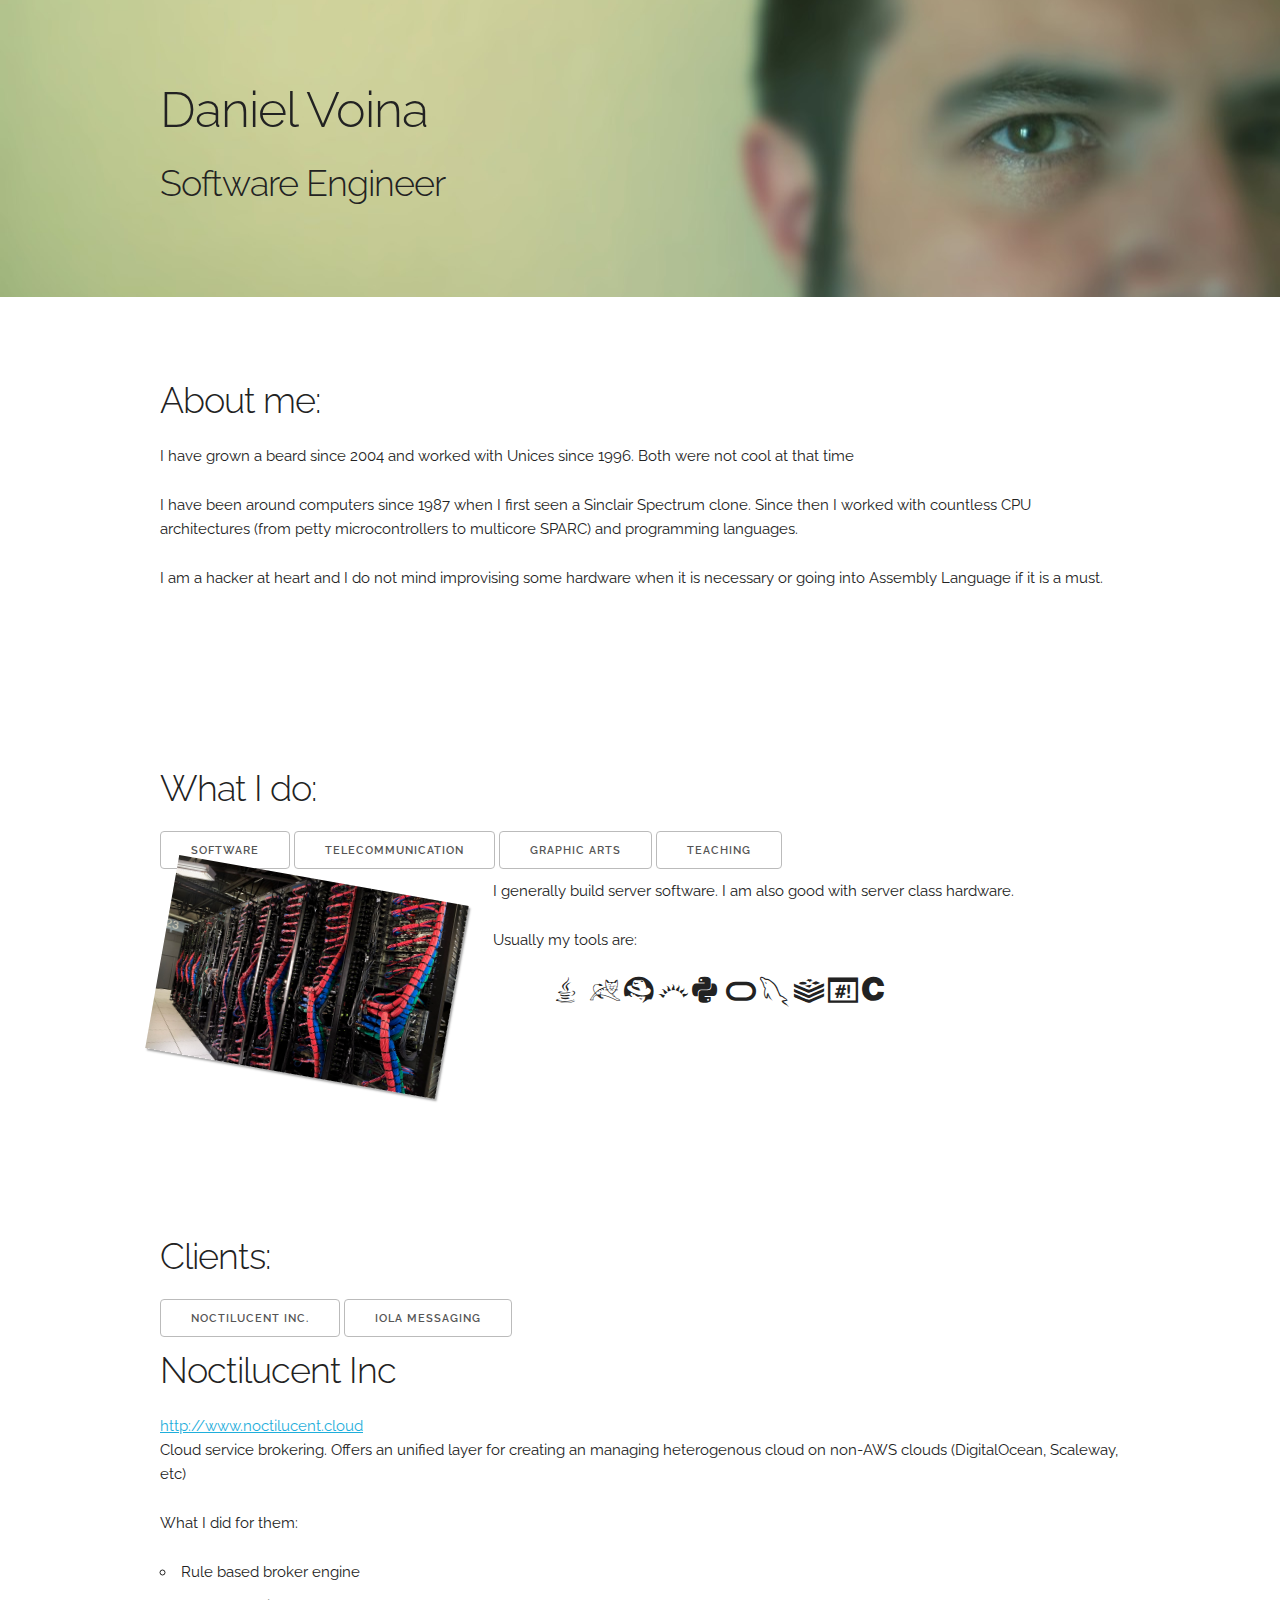
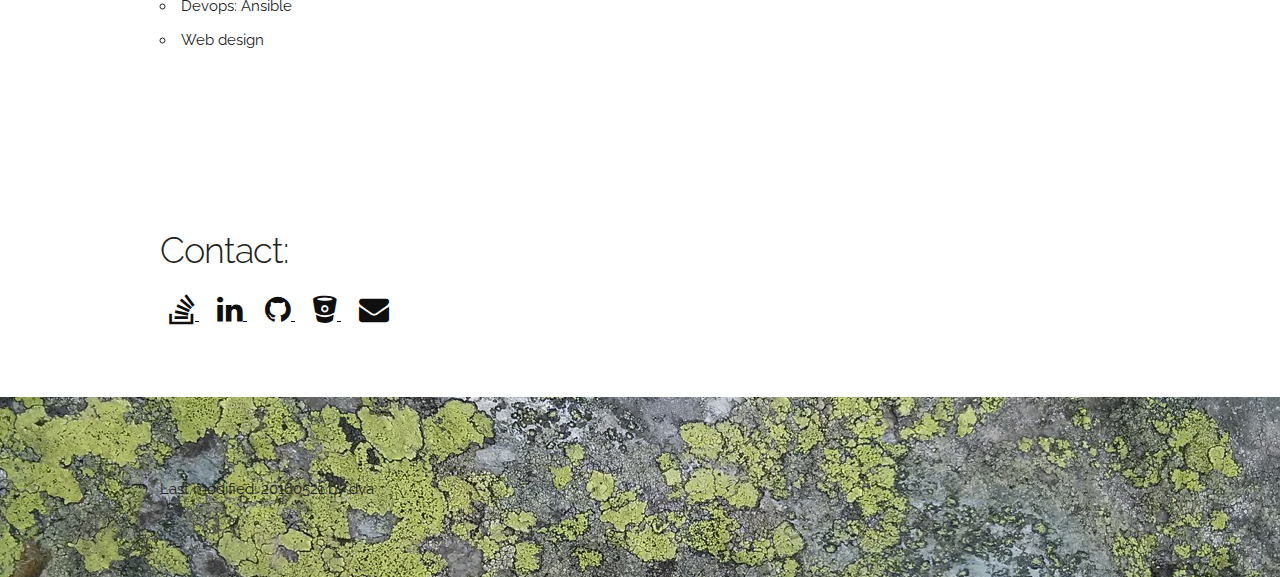
==== index.html @ 5f86807a "Fancy changes in CSS" ====
<!DOCTYPE html>
<html lang="en">

<head>

    <!-- Basic Page Needs
  –––––––––––––––––––––––––––––––––––––––––––––––––– -->
    <meta charset="utf-8">
    <title>Daniel Voina @ ...</title>
    <meta name="description" content="">
    <meta name="author" content="">

    <!-- Mobile Specific Metas
  –––––––––––––––––––––––––––––––––––––––––––––––––– -->
    <meta name="viewport" content="width=device-width, initial-scale=1">

    <!-- FONT
  –––––––––––––––––––––––––––––––––––––––––––––––––– -->
    <link href='http://fonts.googleapis.com/css?family=Raleway:400,300,600' rel='stylesheet' type='text/css'>
    <link rel='stylesheet' href="https://maxcdn.bootstrapcdn.com/font-awesome/4.3.0/css/font-awesome.min.css">
    <link rel='stylesheet' href="css/font-mfizz.css">


    <!-- CSS
  –––––––––––––––––––––––––––––––––––––––––––––––––– -->
    <link rel="stylesheet" href="css/normalize.css">
    <link rel="stylesheet" href="css/skeleton.css">
    <link rel="stylesheet" href="css/style.css">

    <!-- Scripts
  –––––––––––––––––––––––––––––––––––––––––––––––––– -->
    <script src="http://ajax.googleapis.com/ajax/libs/jquery/2.1.1/jquery.min.js"></script>

    <!-- Favicon
  –––––––––––––––––––––––––––––––––––––––––––––––––– -->
    <link rel="icon" type="image/png" href="images/favicon.png">

</head>

<body>

    <!-- Primary Page Layout
  –––––––––––––––––––––––––––––––––––––––––––––––––– -->

    <div class="section main">
        <div class="container">
            <div class="row">
                <h1>Daniel Voina</h1>
                <h3>Software Engineer</h3>
            </div>
        </div>
    </div>

    <div class="section">
        <div class="container">
            <div class="row">
                <h3>About me:</h3>
            </div>
            <div class="row" id="menu">
                <p>I have grown a beard since 2004 and worked with Unices since 1996. Both were not cool at that time</p>
                <p>I have been around computers since 1987 when I first seen a Sinclair Spectrum clone. 
                    Since then I worked with countless CPU architectures (from petty microcontrollers
                    to multicore SPARC) and programming languages.</p>
                <p>I am a hacker at heart and I do not mind improvising some hardware when it is necessary
                    or going into Assembly Language if it is a must.</p> 
            </div>
        </div>
    </div>

    <div class="section">
        <div class="container">
            <div class="row">
                <h3>What I do:</h3>
            </div>
            <div class="row" id="menu">
                <button id="software">Software</button>
                <button id="telecom">Telecommunication</button>
                <button id="ga">Graphic arts</button>
                <button id="teaching">Teaching</button>
            </div>
            <div class="row" id="target1">
            </div>
        </div>
    </div>
    
    <div class="section">
        <div class="container">
            <div class="row">
                <h3>Clients:</h3>
            </div>
            <div class="row" id="clients">
                <button id="noctilucent">Noctilucent Inc.</button>
                <button id="iola">iOla messaging</button>
            </div>
            <div class="row" id="target2">
            </div>
        </div>
    </div>
    
    <div class="section">
        <div class="container">
            <div class="row">
                <h3>Contact:</h3>
            </div>
            <div class="row">
                <span class="social-icon">
            <a href="http://stackoverflow.com/users/400026/daniel-voina">
                <i class="fa fa-2x fa-stack-overflow ">
                </i>
            </a>
            </span>
                <span class="social-icon">
            <a href="https://www.linkedin.com/in/danielvoina">
                <i class="fa fa-2x fa-linkedin ">
                </i>
            </a>
            </span>
                <span class="social-icon">
            <a href="https://github.com/dvoina">
                <i class="fa fa-2x fa-github ">
                </i>
            </a>
            </span>
                <span class="social-icon">
            <a href="https://www.bitbucket.org/dsva">
                <i class="fa fa-2x fa-bitbucket ">
                </i>
            </a>
            </span>
                <span class="social-icon">
            <a href="mailto:dvoina@gmx.com">
                <i class="fa fa-2x fa-envelope ">
                </i>
            </a>
            </span>
            </div>
        </div>
    </div>

    <div class="section spacer">
        <div class="container">
            <div class="row">
                <p>Last modified: 20160521 by dva</p>
            </div>
        </div>
    </div>

    <script>
        $(function() { 
            $.ajaxSetup ({ cache: false }); 
            $("#target1").load("details_software.html"); 
            $("#menu button").click(function() { 
                $("#target1").load("details_" + this.id + ".html"); 
            });
            
            $("#target2").load("clients_noctilucent.html"); 
            $("#clients button").click(function() { 
                console.log(this.id); 
                $("#target2").load("clients_" + this.id + ".html"); 
            });
        });
    </script>
</body>

</html>
---- css/font-mfizz.css ----
/*!
 * Font Mfizz 2.3.0-SNAPSHOT
 * Copyright 2013-2016 Fizzed, Inc.
 * MIT License
 *
 * Project: http://fizzed.com/oss/font-mfizz
 *
 * The font designed for technology and software geeks representing programming
 * languages, operating systems, software engineering, and technology.
 *
 * Fizzed, Inc.
 * Web: http://fizzed.com/
 * Twitter: http://twitter.com/fizzed_inc
 */

@font-face {
  font-family: "FontMfizz";
  src: url("./font-mfizz.eot");
  src: url("./font-mfizz.eot?#iefix") format("embedded-opentype"),
       url("./font-mfizz.woff") format("woff"),
       url("./font-mfizz.ttf") format("truetype"),
       url("./font-mfizz.svg#font-mfizz") format("svg");
  font-weight: normal;
  font-style: normal;
}

@media screen and (-webkit-min-device-pixel-ratio:0) {
  @font-face {
    font-family: "FontMfizz";
    src: url("./font-mfizz.svg#font-mfizz") format("svg");
  }
}

[data-icon]:before { content: attr(data-icon); }

[data-icon]:before,
.icon-3dprint:before,
.icon-angular:before,
.icon-antenna:before,
.icon-apache:before,
.icon-archlinux:before,
.icon-aws:before,
.icon-blackberry:before,
.icon-bomb:before,
.icon-c:before,
.icon-cassandra:before,
.icon-centos:before,
.icon-clojure:before,
.icon-coffee-bean:before,
.icon-cplusplus:before,
.icon-csharp:before,
.icon-css:before,
.icon-database:before,
.icon-database-alt:before,
.icon-database-alt2:before,
.icon-debian:before,
.icon-docker:before,
.icon-dreamhost:before,
.icon-elixir:before,
.icon-erlang:before,
.icon-exherbo:before,
.icon-fedora:before,
.icon-fire-alt:before,
.icon-freebsd:before,
.icon-gentoo:before,
.icon-ghost:before,
.icon-git:before,
.icon-gnome:before,
.icon-google:before,
.icon-google-alt:before,
.icon-google-code:before,
.icon-google-developers:before,
.icon-gradle:before,
.icon-grails:before,
.icon-grails-alt:before,
.icon-grunt:before,
.icon-hadoop:before,
.icon-haskell:before,
.icon-heroku:before,
.icon-html:before,
.icon-iphone:before,
.icon-java:before,
.icon-java-bold:before,
.icon-java-duke:before,
.icon-javascript:before,
.icon-javascript-alt:before,
.icon-jetty:before,
.icon-kde:before,
.icon-laravel:before,
.icon-line-graph:before,
.icon-linux-mint:before,
.icon-looking:before,
.icon-mariadb:before,
.icon-maven:before,
.icon-microscope:before,
.icon-mobile-device:before,
.icon-mobile-phone-alt:before,
.icon-mobile-phone-broadcast:before,
.icon-mongodb:before,
.icon-mssql:before,
.icon-mysql:before,
.icon-mysql-alt:before,
.icon-netbsd:before,
.icon-nginx:before,
.icon-nginx-alt:before,
.icon-nginx-alt2:before,
.icon-nodejs:before,
.icon-objc:before,
.icon-oracle:before,
.icon-oracle-alt:before,
.icon-osx:before,
.icon-perl:before,
.icon-phone-alt:before,
.icon-phone-gap:before,
.icon-phone-retro:before,
.icon-php:before,
.icon-php-alt:before,
.icon-playframework:before,
.icon-playframework-alt:before,
.icon-plone:before,
.icon-postgres:before,
.icon-postgres-alt:before,
.icon-python:before,
.icon-raspberrypi:before,
.icon-redhat:before,
.icon-redis:before,
.icon-ruby:before,
.icon-ruby-on-rails:before,
.icon-ruby-on-rails-alt:before,
.icon-satellite:before,
.icon-scala:before,
.icon-scala-alt:before,
.icon-script:before,
.icon-script-alt:before,
.icon-shell:before,
.icon-solaris:before,
.icon-splatter:before,
.icon-spring:before,
.icon-suse:before,
.icon-svg:before,
.icon-symfony:before,
.icon-tomcat:before,
.icon-ubuntu:before,
.icon-wireless:before,
.icon-wordpress:before {
  display: inline-block;
  font-family: "FontMfizz";
  font-style: normal;
  font-weight: normal;
  font-variant: normal;
  line-height: 1;
  text-decoration: inherit;
  text-rendering: optimizeLegibility;
  text-transform: none;
  -moz-osx-font-smoothing: grayscale;
  -webkit-font-smoothing: antialiased;
  font-smoothing: antialiased;
}

.icon-3dprint:before { content: "\f100"; }
.icon-angular:before { content: "\f101"; }
.icon-antenna:before { content: "\f102"; }
.icon-apache:before { content: "\f103"; }
.icon-archlinux:before { content: "\f104"; }
.icon-aws:before { content: "\f105"; }
.icon-blackberry:before { content: "\f106"; }
.icon-bomb:before { content: "\f107"; }
.icon-c:before { content: "\f108"; }
.icon-cassandra:before { content: "\f109"; }
.icon-centos:before { content: "\f10a"; }
.icon-clojure:before { content: "\f10b"; }
.icon-coffee-bean:before { content: "\f10c"; }
.icon-cplusplus:before { content: "\f10d"; }
.icon-csharp:before { content: "\f10e"; }
.icon-css:before { content: "\f10f"; }
.icon-database:before { content: "\f110"; }
.icon-database-alt:before { content: "\f111"; }
.icon-database-alt2:before { content: "\f112"; }
.icon-debian:before { content: "\f113"; }
.icon-docker:before { content: "\f114"; }
.icon-dreamhost:before { content: "\f115"; }
.icon-elixir:before { content: "\f116"; }
.icon-erlang:before { content: "\f117"; }
.icon-exherbo:before { content: "\f118"; }
.icon-fedora:before { content: "\f119"; }
.icon-fire-alt:before { content: "\f11a"; }
.icon-freebsd:before { content: "\f11b"; }
.icon-gentoo:before { content: "\f11c"; }
.icon-ghost:before { content: "\f11d"; }
.icon-git:before { content: "\f11e"; }
.icon-gnome:before { content: "\f11f"; }
.icon-google:before { content: "\f120"; }
.icon-google-alt:before { content: "\f121"; }
.icon-google-code:before { content: "\f122"; }
.icon-google-developers:before { content: "\f123"; }
.icon-gradle:before { content: "\f124"; }
.icon-grails:before { content: "\f125"; }
.icon-grails-alt:before { content: "\f126"; }
.icon-grunt:before { content: "\f127"; }
.icon-hadoop:before { content: "\f128"; }
.icon-haskell:before { content: "\f129"; }
.icon-heroku:before { content: "\f12a"; }
.icon-html:before { content: "\f12b"; }
.icon-iphone:before { content: "\f12c"; }
.icon-java:before { content: "\f12d"; }
.icon-java-bold:before { content: "\f12e"; }
.icon-java-duke:before { content: "\f12f"; }
.icon-javascript:before { content: "\f130"; }
.icon-javascript-alt:before { content: "\f131"; }
.icon-jetty:before { content: "\f132"; }
.icon-kde:before { content: "\f133"; }
.icon-laravel:before { content: "\f134"; }
.icon-line-graph:before { content: "\f135"; }
.icon-linux-mint:before { content: "\f136"; }
.icon-looking:before { content: "\f137"; }
.icon-mariadb:before { content: "\f138"; }
.icon-maven:before { content: "\f139"; }
.icon-microscope:before { content: "\f13a"; }
.icon-mobile-device:before { content: "\f13b"; }
.icon-mobile-phone-alt:before { content: "\f13c"; }
.icon-mobile-phone-broadcast:before { content: "\f13d"; }
.icon-mongodb:before { content: "\f13e"; }
.icon-mssql:before { content: "\f13f"; }
.icon-mysql:before { content: "\f140"; }
.icon-mysql-alt:before { content: "\f141"; }
.icon-netbsd:before { content: "\f142"; }
.icon-nginx:before { content: "\f143"; }
.icon-nginx-alt:before { content: "\f144"; }
.icon-nginx-alt2:before { content: "\f145"; }
.icon-nodejs:before { content: "\f146"; }
.icon-objc:before { content: "\f147"; }
.icon-oracle:before { content: "\f148"; }
.icon-oracle-alt:before { content: "\f149"; }
.icon-osx:before { content: "\f14a"; }
.icon-perl:before { content: "\f14b"; }
.icon-phone-alt:before { content: "\f14c"; }
.icon-phone-gap:before { content: "\f14d"; }
.icon-phone-retro:before { content: "\f14e"; }
.icon-php:before { content: "\f14f"; }
.icon-php-alt:before { content: "\f150"; }
.icon-playframework:before { content: "\f151"; }
.icon-playframework-alt:before { content: "\f152"; }
.icon-plone:before { content: "\f153"; }
.icon-postgres:before { content: "\f154"; }
.icon-postgres-alt:before { content: "\f155"; }
.icon-python:before { content: "\f156"; }
.icon-raspberrypi:before { content: "\f157"; }
.icon-redhat:before { content: "\f158"; }
.icon-redis:before { content: "\f159"; }
.icon-ruby:before { content: "\f15a"; }
.icon-ruby-on-rails:before { content: "\f15b"; }
.icon-ruby-on-rails-alt:before { content: "\f15c"; }
.icon-satellite:before { content: "\f15d"; }
.icon-scala:before { content: "\f15e"; }
.icon-scala-alt:before { content: "\f15f"; }
.icon-script:before { content: "\f160"; }
.icon-script-alt:before { content: "\f161"; }
.icon-shell:before { content: "\f162"; }
.icon-solaris:before { content: "\f163"; }
.icon-splatter:before { content: "\f164"; }
.icon-spring:before { content: "\f165"; }
.icon-suse:before { content: "\f166"; }
.icon-svg:before { content: "\f167"; }
.icon-symfony:before { content: "\f168"; }
.icon-tomcat:before { content: "\f169"; }
.icon-ubuntu:before { content: "\f16a"; }
.icon-wireless:before { content: "\f16b"; }
.icon-wordpress:before { content: "\f16c"; }
---- css/skeleton.css ----
/*
* Skeleton V2.0.4
* Copyright 2014, Dave Gamache
* www.getskeleton.com
* Free to use under the MIT license.
* http://www.opensource.org/licenses/mit-license.php
* 12/29/2014
*/


/* Table of contents
––––––––––––––––––––––––––––––––––––––––––––––––––
- Grid
- Base Styles
- Typography
- Links
- Buttons
- Forms
- Lists
- Code
- Tables
- Spacing
- Utilities
- Clearing
- Media Queries
*/


/* Grid
–––––––––––––––––––––––––––––––––––––––––––––––––– */
.container {
  position: relative;
  width: 100%;
  max-width: 960px;
  margin: 0 auto;
  padding: 0 20px;
  box-sizing: border-box; }
.column,
.columns {
  width: 100%;
  float: left;
  box-sizing: border-box; }

/* For devices larger than 400px */
@media (min-width: 400px) {
  .container {
    width: 85%;
    padding: 0; }
}

/* For devices larger than 550px */
@media (min-width: 550px) {
  .container {
    width: 80%; }
  .column,
  .columns {
    margin-left: 4%; }
  .column:first-child,
  .columns:first-child {
    margin-left: 0; }

  .one.column,
  .one.columns                    { width: 4.66666666667%; }
  .two.columns                    { width: 13.3333333333%; }
  .three.columns                  { width: 22%;            }
  .four.columns                   { width: 30.6666666667%; }
  .five.columns                   { width: 39.3333333333%; }
  .six.columns                    { width: 48%;            }
  .seven.columns                  { width: 56.6666666667%; }
  .eight.columns                  { width: 65.3333333333%; }
  .nine.columns                   { width: 74.0%;          }
  .ten.columns                    { width: 82.6666666667%; }
  .eleven.columns                 { width: 91.3333333333%; }
  .twelve.columns                 { width: 100%; margin-left: 0; }

  .one-third.column               { width: 30.6666666667%; }
  .two-thirds.column              { width: 65.3333333333%; }

  .one-half.column                { width: 48%; }

  /* Offsets */
  .offset-by-one.column,
  .offset-by-one.columns          { margin-left: 8.66666666667%; }
  .offset-by-two.column,
  .offset-by-two.columns          { margin-left: 17.3333333333%; }
  .offset-by-three.column,
  .offset-by-three.columns        { margin-left: 26%;            }
  .offset-by-four.column,
  .offset-by-four.columns         { margin-left: 34.6666666667%; }
  .offset-by-five.column,
  .offset-by-five.columns         { margin-left: 43.3333333333%; }
  .offset-by-six.column,
  .offset-by-six.columns          { margin-left: 52%;            }
  .offset-by-seven.column,
  .offset-by-seven.columns        { margin-left: 60.6666666667%; }
  .offset-by-eight.column,
  .offset-by-eight.columns        { margin-left: 69.3333333333%; }
  .offset-by-nine.column,
  .offset-by-nine.columns         { margin-left: 78.0%;          }
  .offset-by-ten.column,
  .offset-by-ten.columns          { margin-left: 86.6666666667%; }
  .offset-by-eleven.column,
  .offset-by-eleven.columns       { margin-left: 95.3333333333%; }

  .offset-by-one-third.column,
  .offset-by-one-third.columns    { margin-left: 34.6666666667%; }
  .offset-by-two-thirds.column,
  .offset-by-two-thirds.columns   { margin-left: 69.3333333333%; }

  .offset-by-one-half.column,
  .offset-by-one-half.columns     { margin-left: 52%; }

}


/* Base Styles
–––––––––––––––––––––––––––––––––––––––––––––––––– */
/* NOTE
html is set to 62.5% so that all the REM measurements throughout Skeleton
are based on 10px sizing. So basically 1.5rem = 15px :) */
html {
  font-size: 62.5%; }
body {
  font-size: 1.5em; /* currently ems cause chrome bug misinterpreting rems on body element */
  line-height: 1.6;
  font-weight: 400;
  font-family: "Raleway", "HelveticaNeue", "Helvetica Neue", Helvetica, Arial, sans-serif;
  color: #222; }


/* Typography
–––––––––––––––––––––––––––––––––––––––––––––––––– */
h1, h2, h3, h4, h5, h6 {
  margin-top: 0;
  margin-bottom: 2rem;
  font-weight: 300; }
h1 { font-size: 4.0rem; line-height: 1.2;  letter-spacing: -.1rem;}
h2 { font-size: 3.6rem; line-height: 1.25; letter-spacing: -.1rem; }
h3 { font-size: 3.0rem; line-height: 1.3;  letter-spacing: -.1rem; }
h4 { font-size: 2.4rem; line-height: 1.35; letter-spacing: -.08rem; }
h5 { font-size: 1.8rem; line-height: 1.5;  letter-spacing: -.05rem; }
h6 { font-size: 1.5rem; line-height: 1.6;  letter-spacing: 0; }

/* Larger than phablet */
@media (min-width: 550px) {
  h1 { font-size: 5.0rem; }
  h2 { font-size: 4.2rem; }
  h3 { font-size: 3.6rem; }
  h4 { font-size: 3.0rem; }
  h5 { font-size: 2.4rem; }
  h6 { font-size: 1.5rem; }
}

p {
  margin-top: 0; }


/* Links
–––––––––––––––––––––––––––––––––––––––––––––––––– */
a {
  color: #1EAEDB; }
a:hover {
  color: #0FA0CE; }


/* Buttons
–––––––––––––––––––––––––––––––––––––––––––––––––– */
.button,
button,
input[type="submit"],
input[type="reset"],
input[type="button"] {
  display: inline-block;
  height: 38px;
  padding: 0 30px;
  color: #555;
  text-align: center;
  font-size: 11px;
  font-weight: 600;
  line-height: 38px;
  letter-spacing: .1rem;
  text-transform: uppercase;
  text-decoration: none;
  white-space: nowrap;
  background-color: transparent;
  border-radius: 4px;
  border: 1px solid #bbb;
  cursor: pointer;
  box-sizing: border-box; }
.button:hover,
button:hover,
input[type="submit"]:hover,
input[type="reset"]:hover,
input[type="button"]:hover,
.button:focus,
button:focus,
input[type="submit"]:focus,
input[type="reset"]:focus,
input[type="button"]:focus {
  color: #333;
  border-color: #888;
  outline: 0; }
.button.button-primary,
button.button-primary,
input[type="submit"].button-primary,
input[type="reset"].button-primary,
input[type="button"].button-primary {
  color: #FFF;
  background-color: #33C3F0;
  border-color: #33C3F0; }
.button.button-primary:hover,
button.button-primary:hover,
input[type="submit"].button-primary:hover,
input[type="reset"].button-primary:hover,
input[type="button"].button-primary:hover,
.button.button-primary:focus,
button.button-primary:focus,
input[type="submit"].button-primary:focus,
input[type="reset"].button-primary:focus,
input[type="button"].button-primary:focus {
  color: #FFF;
  background-color: #1EAEDB;
  border-color: #1EAEDB; }


/* Forms
–––––––––––––––––––––––––––––––––––––––––––––––––– */
input[type="email"],
input[type="number"],
input[type="search"],
input[type="text"],
input[type="tel"],
input[type="url"],
input[type="password"],
textarea,
select {
  height: 38px;
  padding: 6px 10px; /* The 6px vertically centers text on FF, ignored by Webkit */
  background-color: #fff;
  border: 1px solid #D1D1D1;
  border-radius: 4px;
  box-shadow: none;
  box-sizing: border-box; }
/* Removes awkward default styles on some inputs for iOS */
input[type="email"],
input[type="number"],
input[type="search"],
input[type="text"],
input[type="tel"],
input[type="url"],
input[type="password"],
textarea {
  -webkit-appearance: none;
     -moz-appearance: none;
          appearance: none; }
textarea {
  min-height: 65px;
  padding-top: 6px;
  padding-bottom: 6px; }
input[type="email"]:focus,
input[type="number"]:focus,
input[type="search"]:focus,
input[type="text"]:focus,
input[type="tel"]:focus,
input[type="url"]:focus,
input[type="password"]:focus,
textarea:focus,
select:focus {
  border: 1px solid #33C3F0;
  outline: 0; }
label,
legend {
  display: block;
  margin-bottom: .5rem;
  font-weight: 600; }
fieldset {
  padding: 0;
  border-width: 0; }
input[type="checkbox"],
input[type="radio"] {
  display: inline; }
label > .label-body {
  display: inline-block;
  margin-left: .5rem;
  font-weight: normal; }


/* Lists
–––––––––––––––––––––––––––––––––––––––––––––––––– */
ul {
  list-style: circle inside; }
ol {
  list-style: decimal inside; }
ol, ul {
  padding-left: 0;
  margin-top: 0; }
ul ul,
ul ol,
ol ol,
ol ul {
  margin: 1.5rem 0 1.5rem 3rem;
  font-size: 90%; }
li {
  margin-bottom: 1rem; }


/* Code
–––––––––––––––––––––––––––––––––––––––––––––––––– */
code {
  padding: .2rem .5rem;
  margin: 0 .2rem;
  font-size: 90%;
  white-space: nowrap;
  background: #F1F1F1;
  border: 1px solid #E1E1E1;
  border-radius: 4px; }
pre > code {
  display: block;
  padding: 1rem 1.5rem;
  white-space: pre; }


/* Tables
–––––––––––––––––––––––––––––––––––––––––––––––––– */
th,
td {
  padding: 12px 15px;
  text-align: left;
  border-bottom: 1px solid #E1E1E1; }
th:first-child,
td:first-child {
  padding-left: 0; }
th:last-child,
td:last-child {
  padding-right: 0; }


/* Spacing
–––––––––––––––––––––––––––––––––––––––––––––––––– */
button,
.button {
  margin-bottom: 1rem; }
input,
textarea,
select,
fieldset {
  margin-bottom: 1.5rem; }
pre,
blockquote,
dl,
figure,
table,
p,
ul,
ol,
form {
  margin-bottom: 2.5rem; }


/* Utilities
–––––––––––––––––––––––––––––––––––––––––––––––––– */
.u-full-width {
  width: 100%;
  box-sizing: border-box; }
.u-max-full-width {
  max-width: 100%;
  box-sizing: border-box; }
.u-pull-right {
  float: right; }
.u-pull-left {
  float: left; }


/* Misc
–––––––––––––––––––––––––––––––––––––––––––––––––– */
hr {
  margin-top: 3rem;
  margin-bottom: 3.5rem;
  border-width: 0;
  border-top: 1px solid #E1E1E1; }


/* Clearing
–––––––––––––––––––––––––––––––––––––––––––––––––– */

/* Self Clearing Goodness */
.container:after,
.row:after,
.u-cf {
  content: "";
  display: table;
  clear: both; }


/* Media Queries
–––––––––––––––––––––––––––––––––––––––––––––––––– */
/*
Note: The best way to structure the use of media queries is to create the queries
near the relevant code. For example, if you wanted to change the styles for buttons
on small devices, paste the mobile query code up in the buttons section and style it
there.
*/


/* Larger than mobile */
@media (min-width: 400px) {}

/* Larger than phablet (also point when grid becomes active) */
@media (min-width: 550px) {}

/* Larger than tablet */
@media (min-width: 750px) {}

/* Larger than desktop */
@media (min-width: 1000px) {}

/* Larger than Desktop HD */
@media (min-width: 1200px) {}
---- css/style.css ----
* {
    -webkit-user-select: none;
    -khtml-user-select: none;
    -moz-user-select: -moz-none;
    -o-user-select: none;
    user-select: none;
}

.section {
  padding: 8rem 0 7rem;
}

.section-heading,
.section-description {
  margin-bottom: 1.2rem;
}

.social-icon {
  margin: 0.9rem;
}

.social-icon a, .social-icon a:visited {
  color: #0f0f0f;
}

.social-icon a:hover {
  color: #801010;
}

.main {
  background-image: url(../images/background0.jpg);
  background-position: center center;
  background-repeat: no-repeat;
  background-size: cover;
} 

.spacer {
  background-image: url(../images/background1.jpg);
  background-position: center center;
  background-repeat: no-repeat;
  background-size: cover;
  height: 2em;
} 

.fancy {
  box-shadow: 2px 2px 2px #aaa;
  transform: rotate(10deg);
}
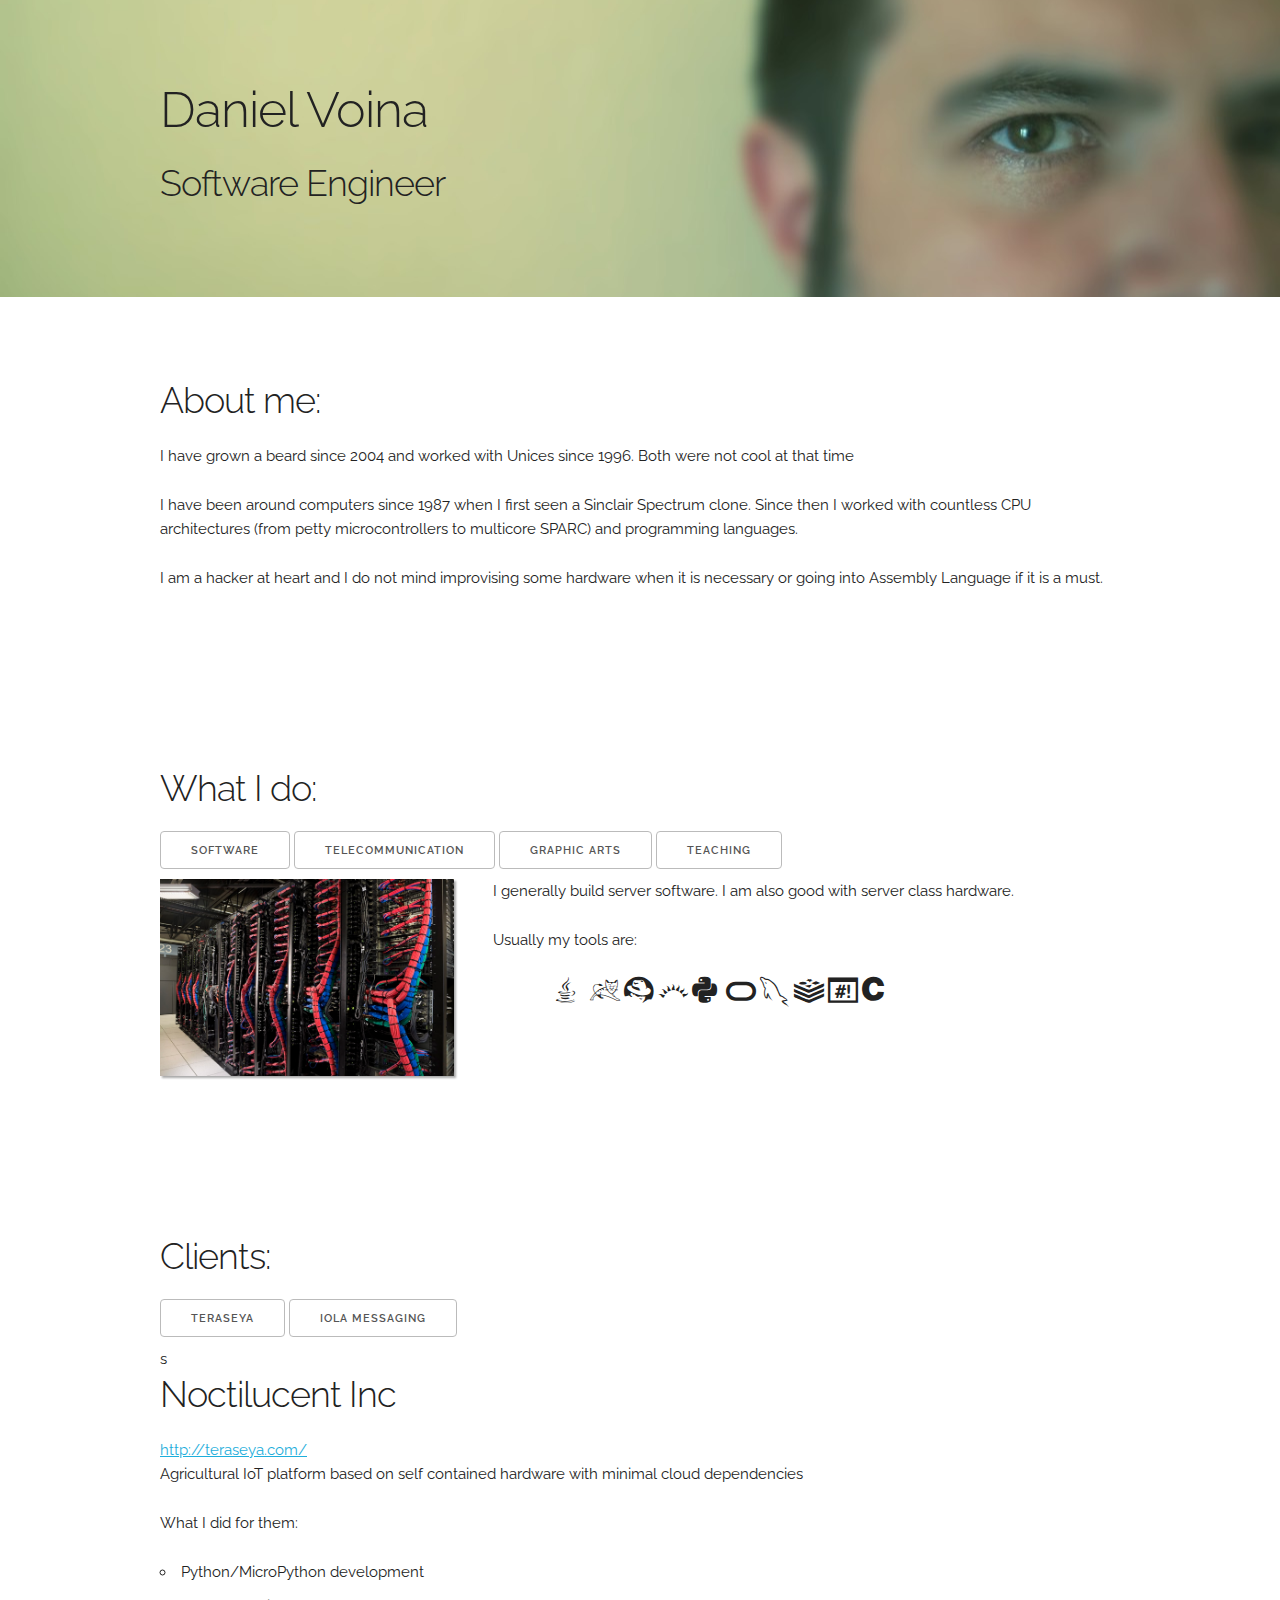
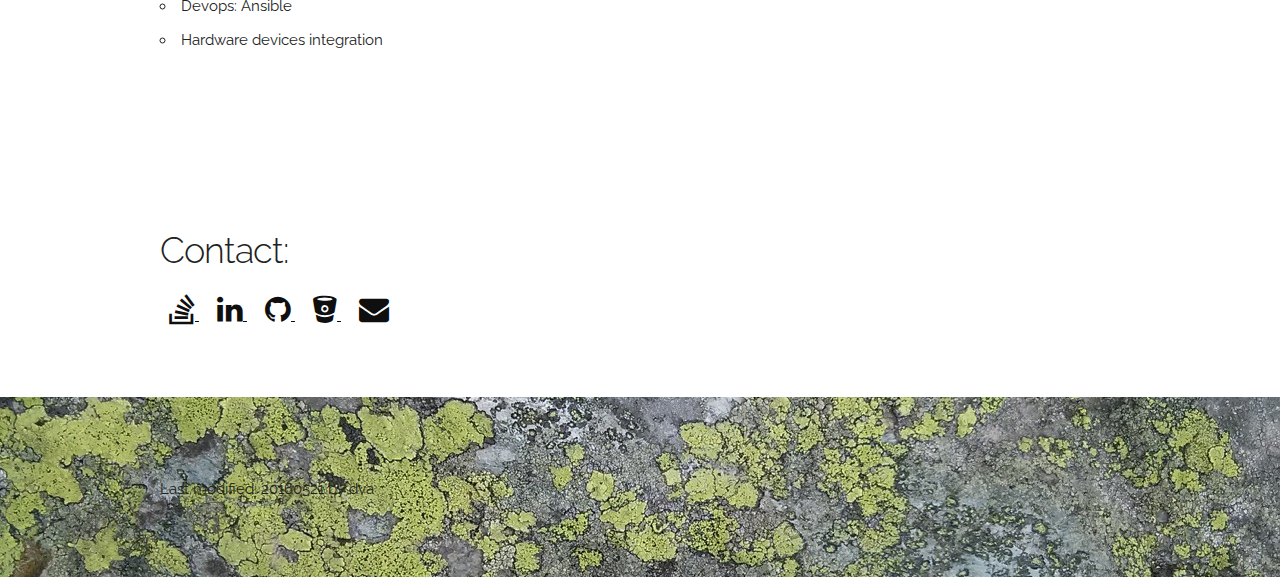
==== commit a610e749: "Update index.html" ====
--- a/index.html
+++ b/index.html
@@ -89,7 +89,7 @@
                 <h3>Clients:</h3>
             </div>
             <div class="row" id="clients">
-                <button id="noctilucent">Noctilucent Inc.</button>
+                <button id="noctilucent">Teraseya</button>
                 <button id="iola">iOla messaging</button>
             </div>
             <div class="row" id="target2">
@@ -162,4 +162,4 @@
     </script>
 </body>
 
-</html>+</html>
--- a/css/style.css
+++ b/css/style.css
@@ -44,5 +44,4 @@
 
 .fancy {
   box-shadow: 2px 2px 2px #aaa;
-  transform: rotate(10deg);
 }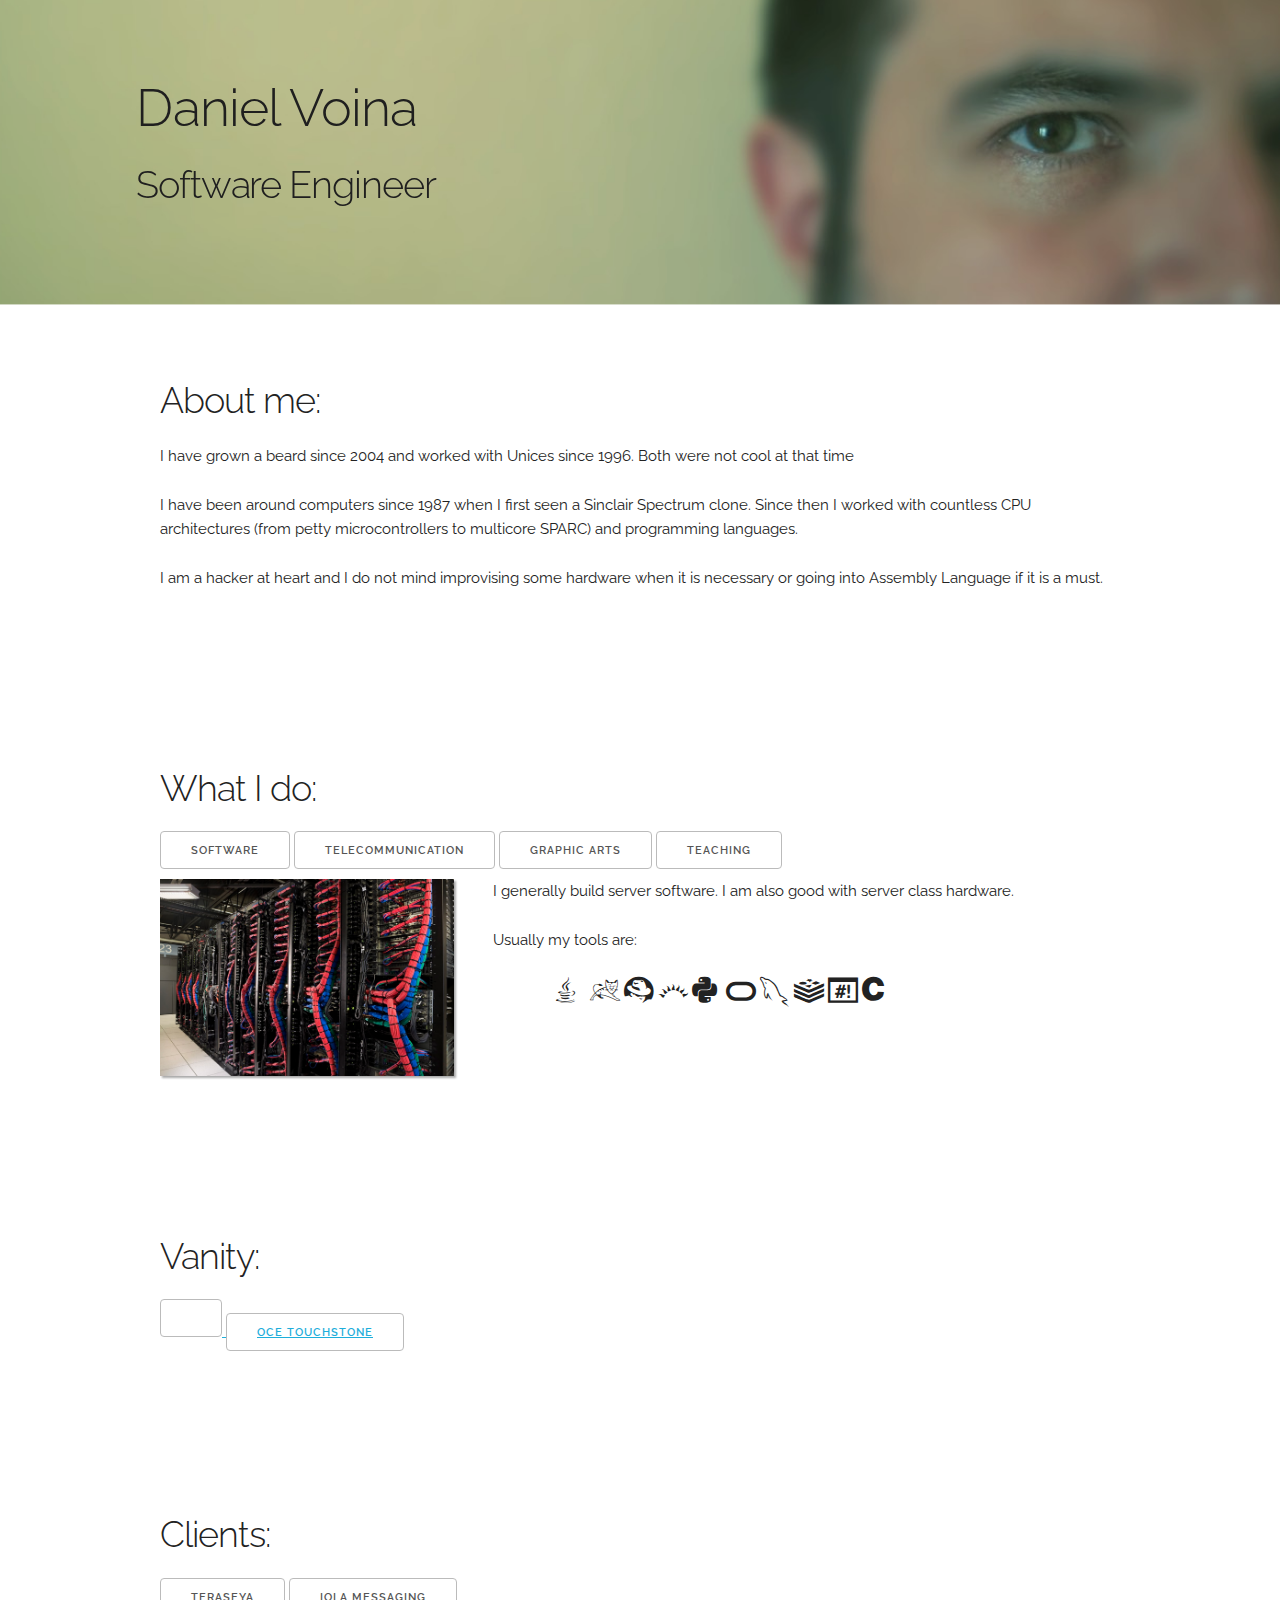
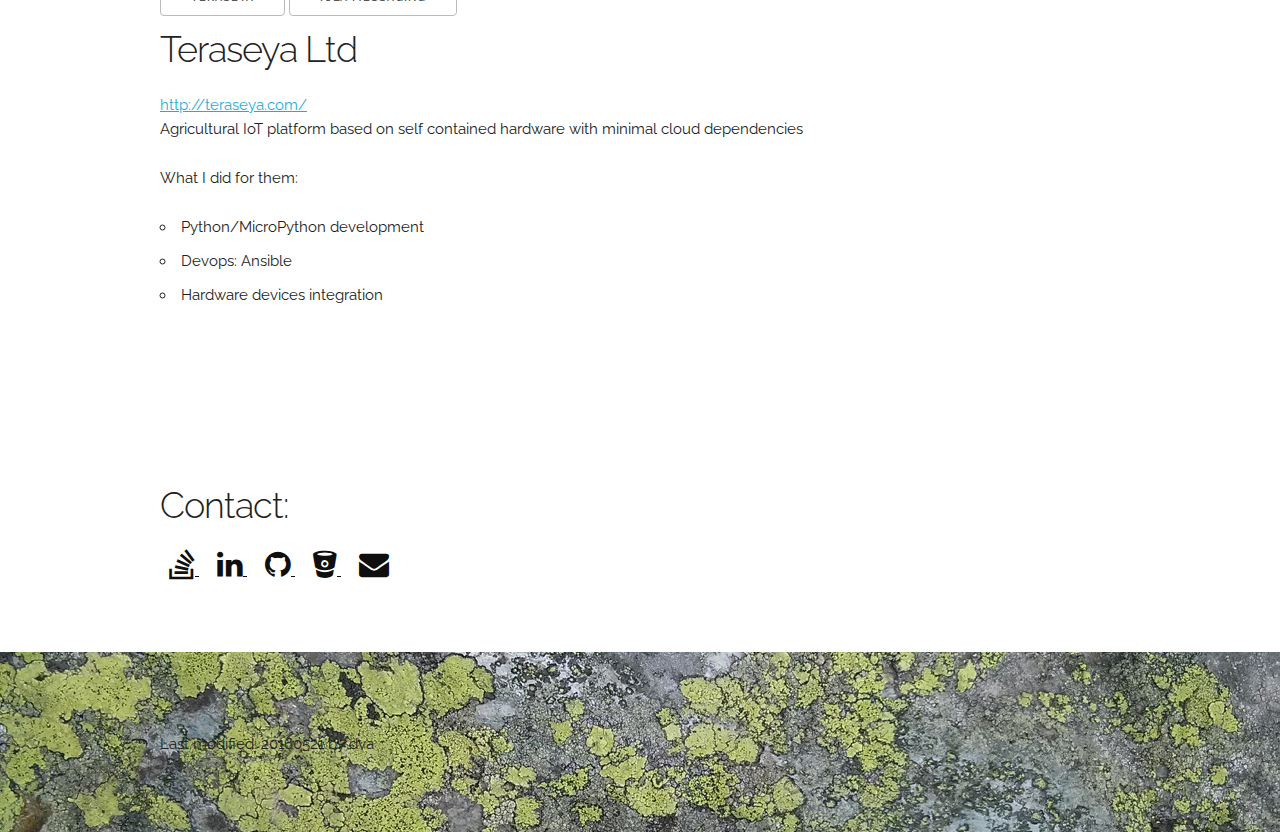
==== commit 26010c68: "Update index.html" ====
--- a/index.html
+++ b/index.html
@@ -82,6 +82,21 @@
             </div>
         </div>
     </div>
+
+    <div class="section">
+        <div class="container">
+            <div class="row">
+                <h3>Vanity:</h3>
+            </div>
+            <div class="row" id="vanity">
+                <button><a href="https://www.canon-europe.com/software/oce-arizona-xpert/"Arizona XPert (2019)</a></button>
+                <button><a href="https://www.canon-europe.com/business-printers-and-faxes/oce-touchstone/">Oce Touchstone</a></button>
+            </div>
+            <div class="row" id="target3">
+            </div>
+        </div>
+    </div>
+    
     
     <div class="section">
         <div class="container">
--- a/css/style.css
+++ b/css/style.css
@@ -8,6 +8,11 @@
 
 .section {
   padding: 8rem 0 7rem;
+}
+
+.section:hover {
+    transform: scale(1.05, 1.05);
+    filter: brightness(90%); 
 }
 
 .section-heading,
@@ -44,4 +49,4 @@
 
 .fancy {
   box-shadow: 2px 2px 2px #aaa;
-}+}
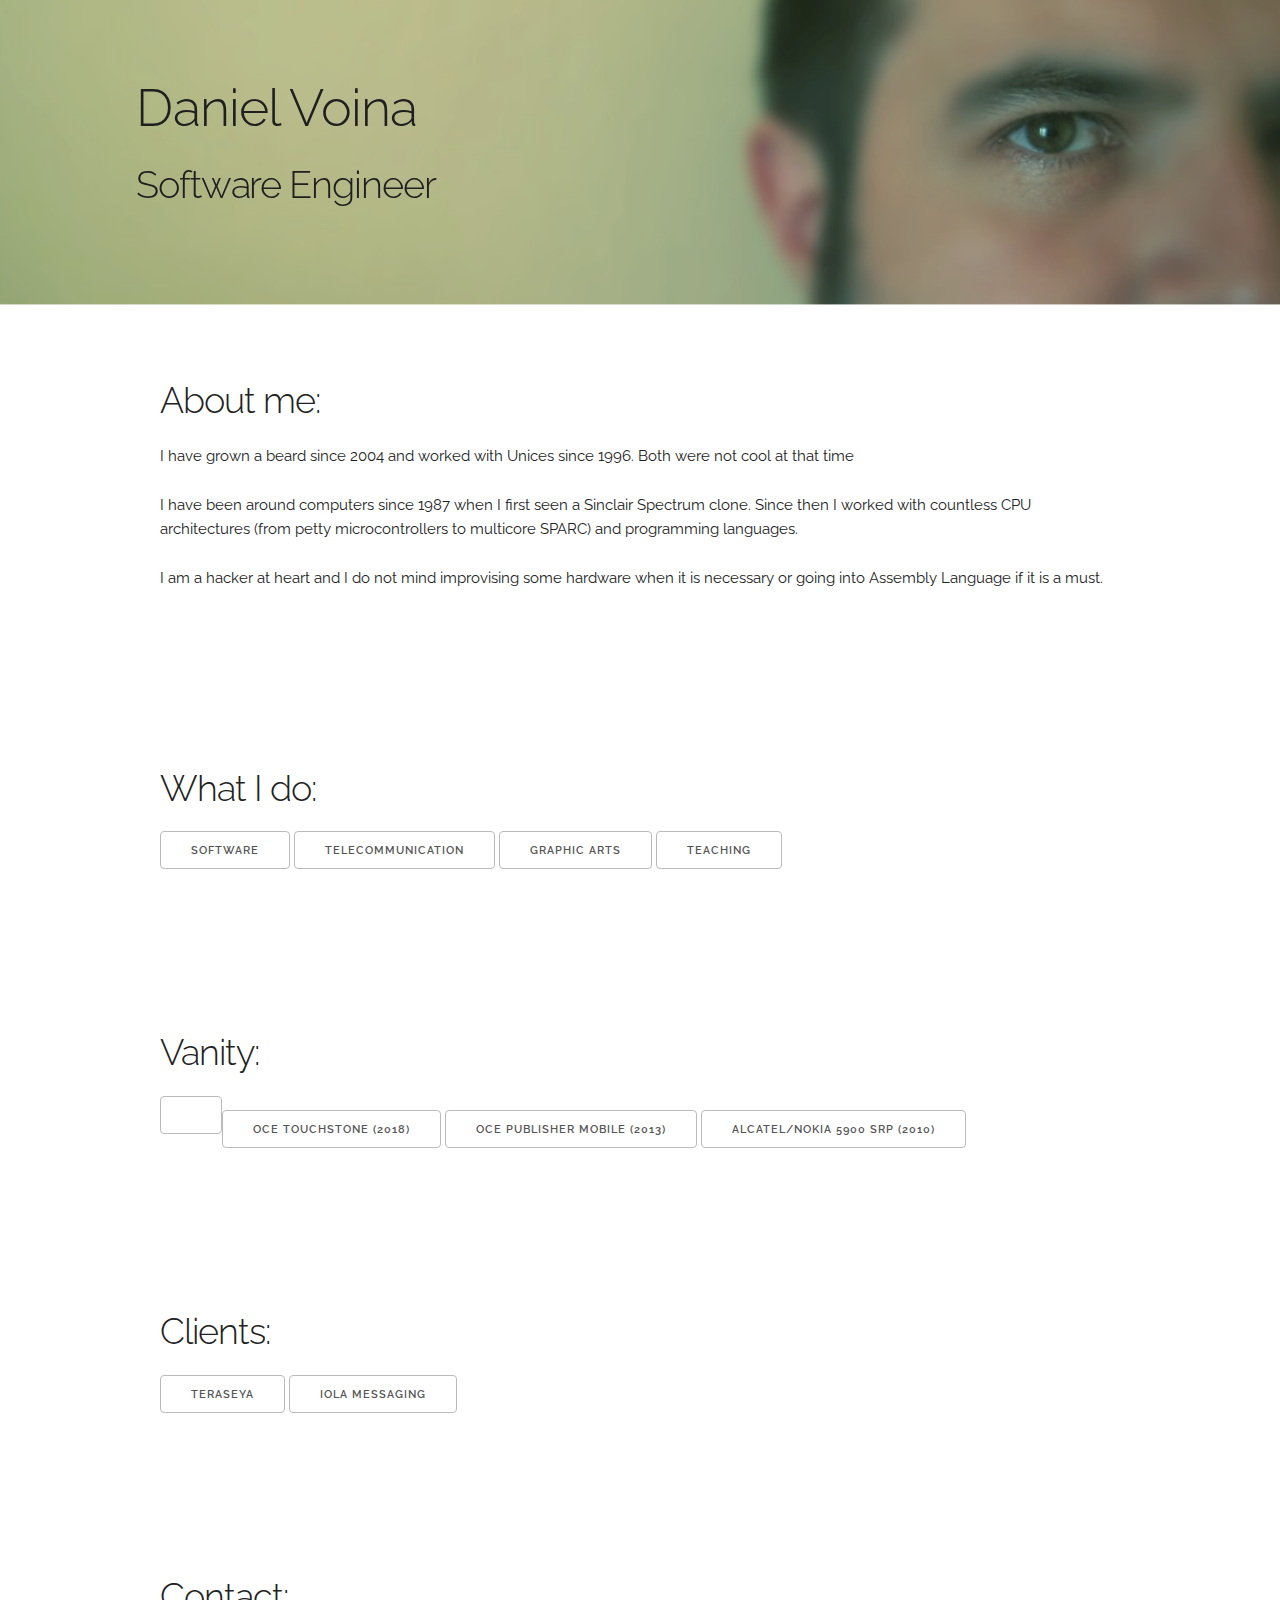
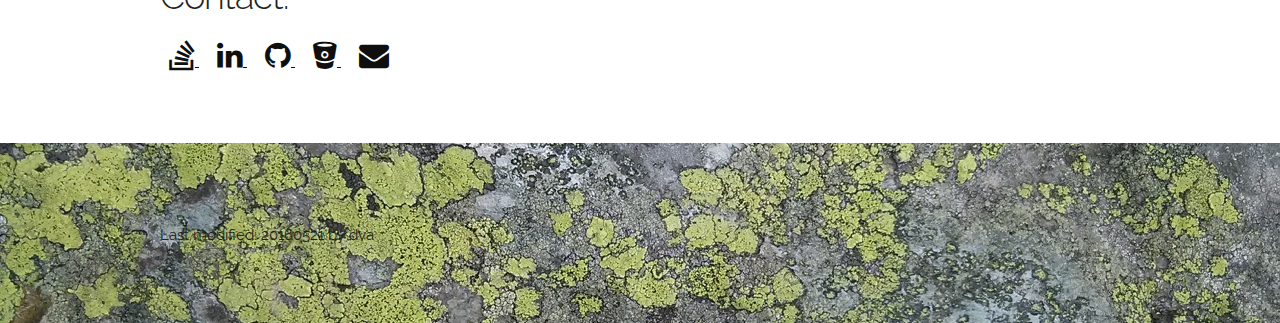
==== commit 7795e696: "Added vanity section" ====
--- a/index.html
+++ b/index.html
@@ -89,14 +89,15 @@
                 <h3>Vanity:</h3>
             </div>
             <div class="row" id="vanity">
-                <button><a href="https://www.canon-europe.com/software/oce-arizona-xpert/"Arizona XPert (2019)</a></button>
-                <button><a href="https://www.canon-europe.com/business-printers-and-faxes/oce-touchstone/">Oce Touchstone</a></button>
+                <button data-href="https://www.canon-europe.com/software/oce-arizona-xpert/"Arizona XPert (2019)</button>
+                <button data-href="https://www.canon-europe.com/business-printers-and-faxes/oce-touchstone/">Oce Touchstone (2018)</button>
+                <button data-href="https://play.google.com/store/apps/details?id=com.ocesoftware.publishermobile">Oce Publisher Mobile (2013)</button>
+                <button data-href="https://networks.nokia.com/es/node/1156">Alcatel/Nokia 5900 SRP (2010)</button>
             </div>
             <div class="row" id="target3">
             </div>
         </div>
     </div>
-    
     
     <div class="section">
         <div class="container">
@@ -173,6 +174,11 @@
                 console.log(this.id); 
                 $("#target2").load("clients_" + this.id + ".html"); 
             });
+            
+            $("#vanity button").click(function() { 
+                console.log(this.id); 
+                location.replace($(this).data("href"); 
+            });
         });
     </script>
 </body>
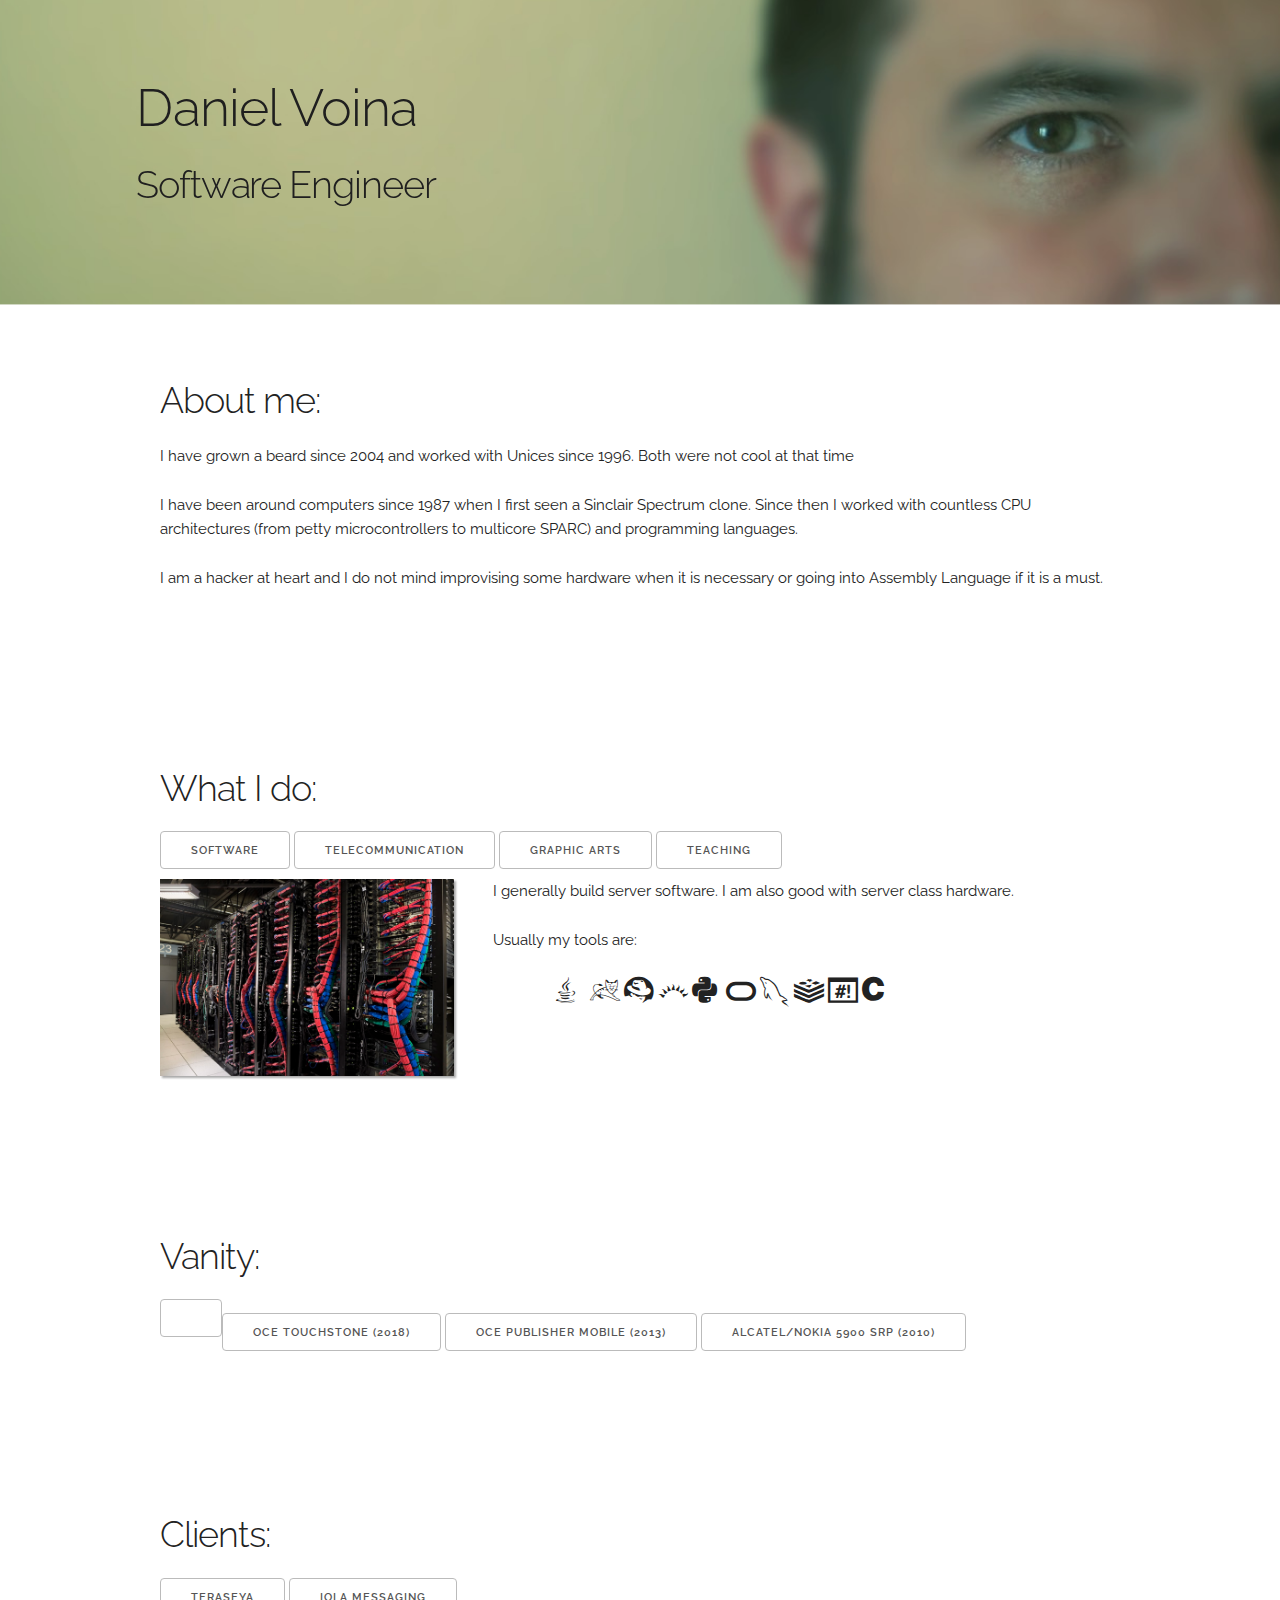
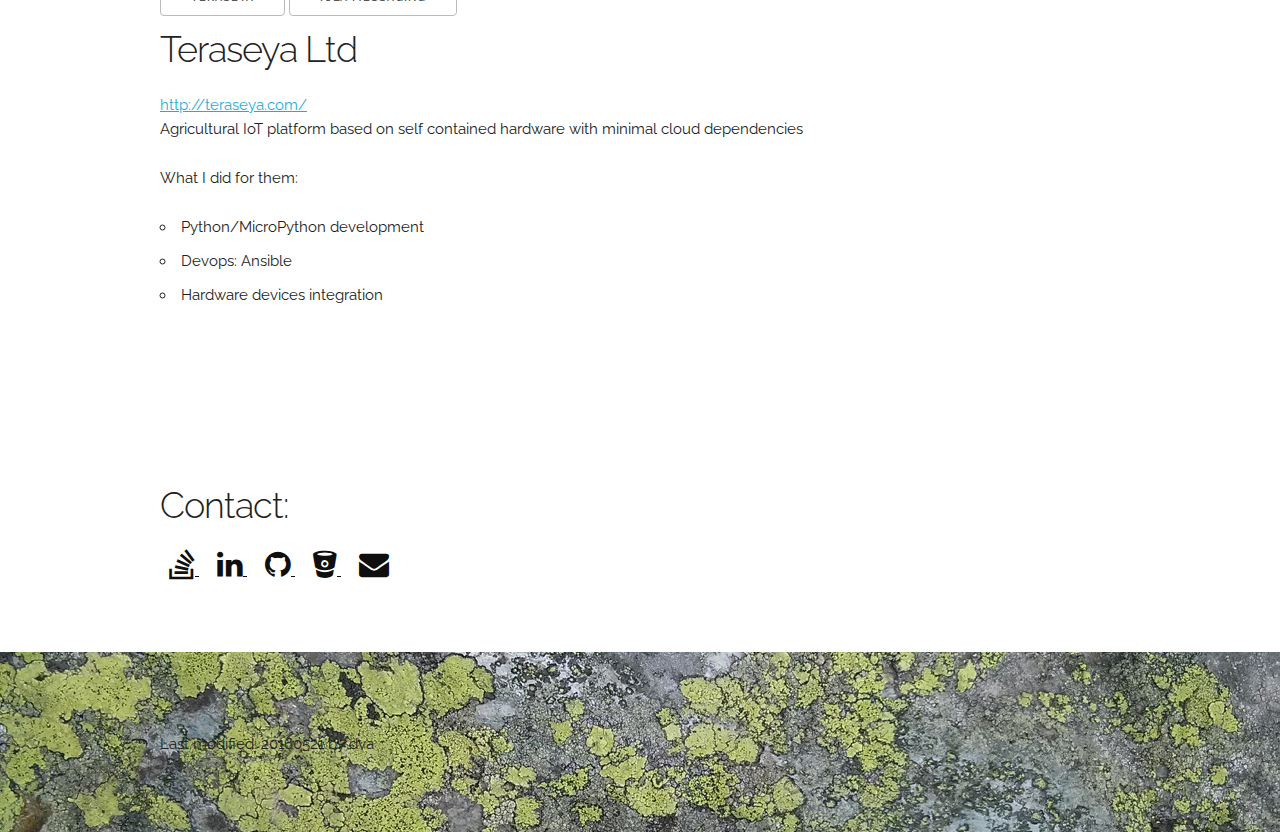
==== commit 2daa9635: "Update index.html" ====
--- a/index.html
+++ b/index.html
@@ -177,7 +177,7 @@
             
             $("#vanity button").click(function() { 
                 console.log(this.id); 
-                location.replace($(this).data("href"); 
+                location.replace($(this).data("href")); 
             });
         });
     </script>
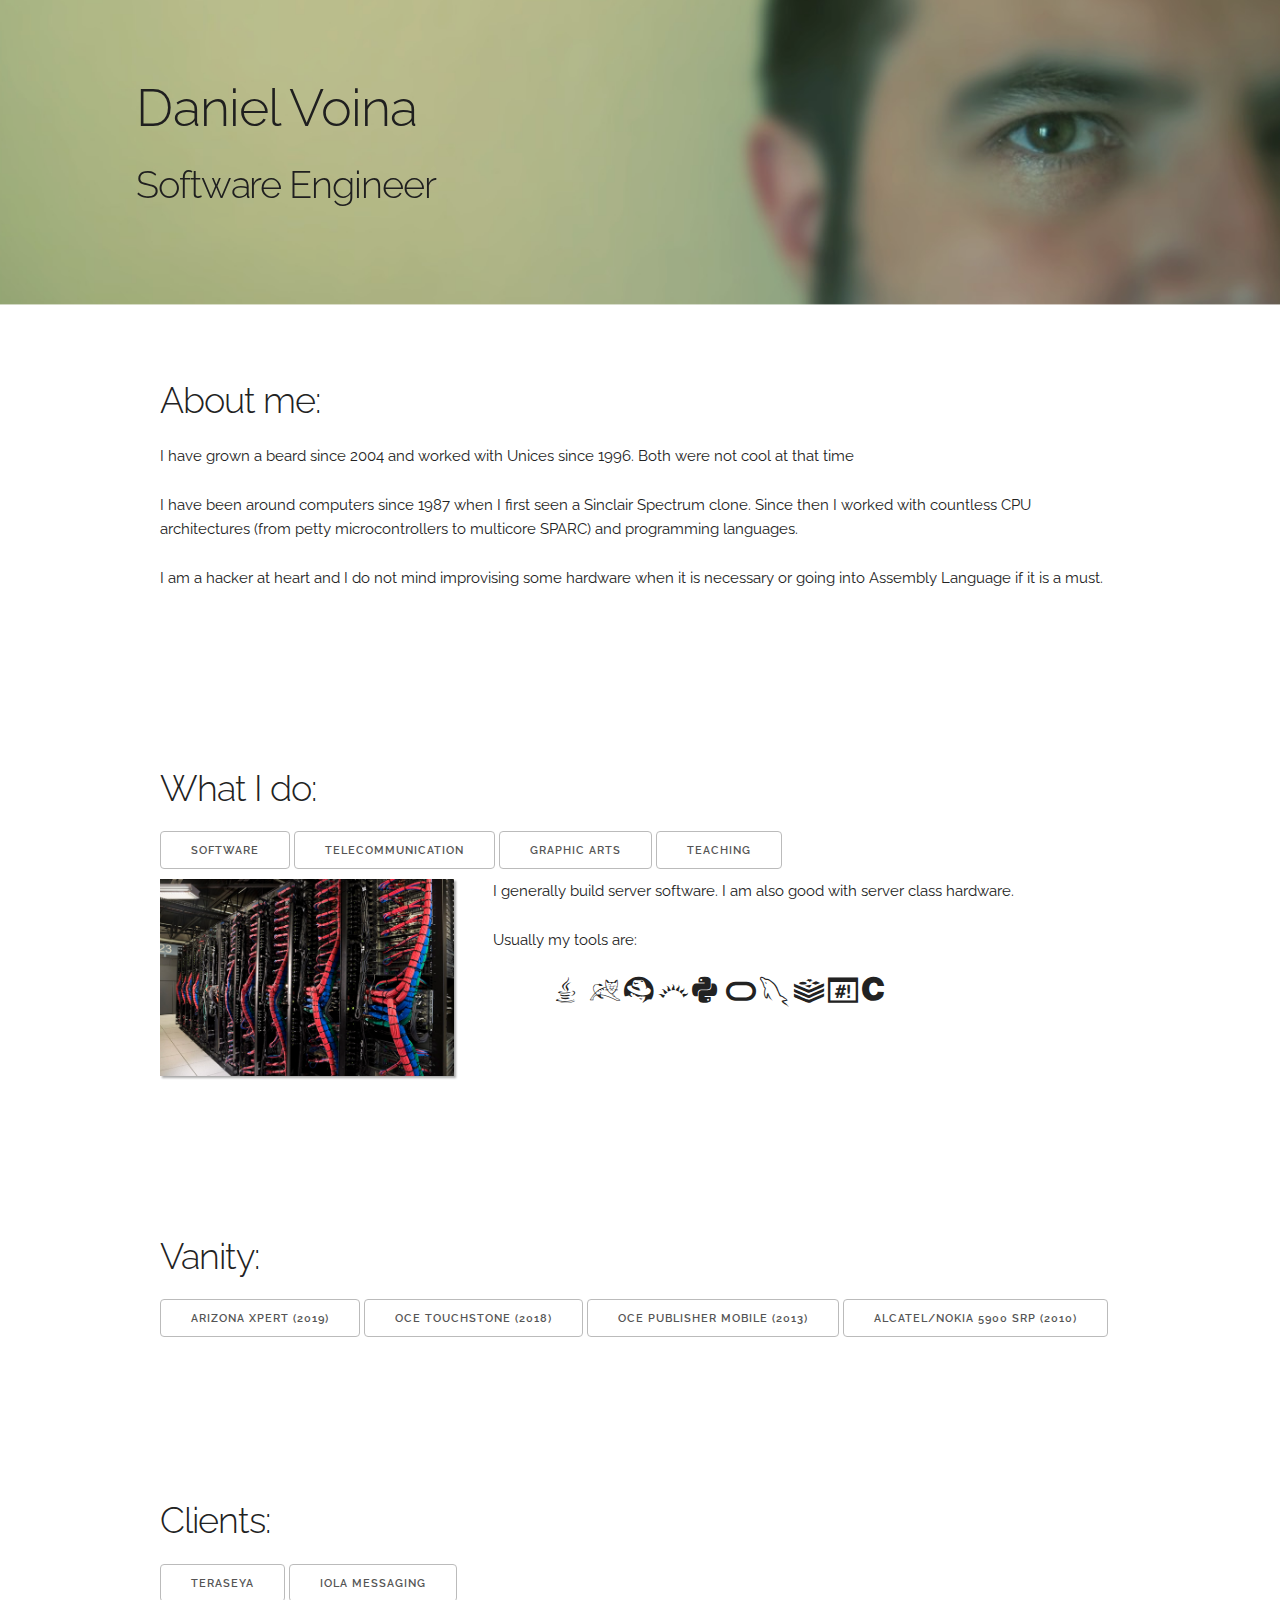
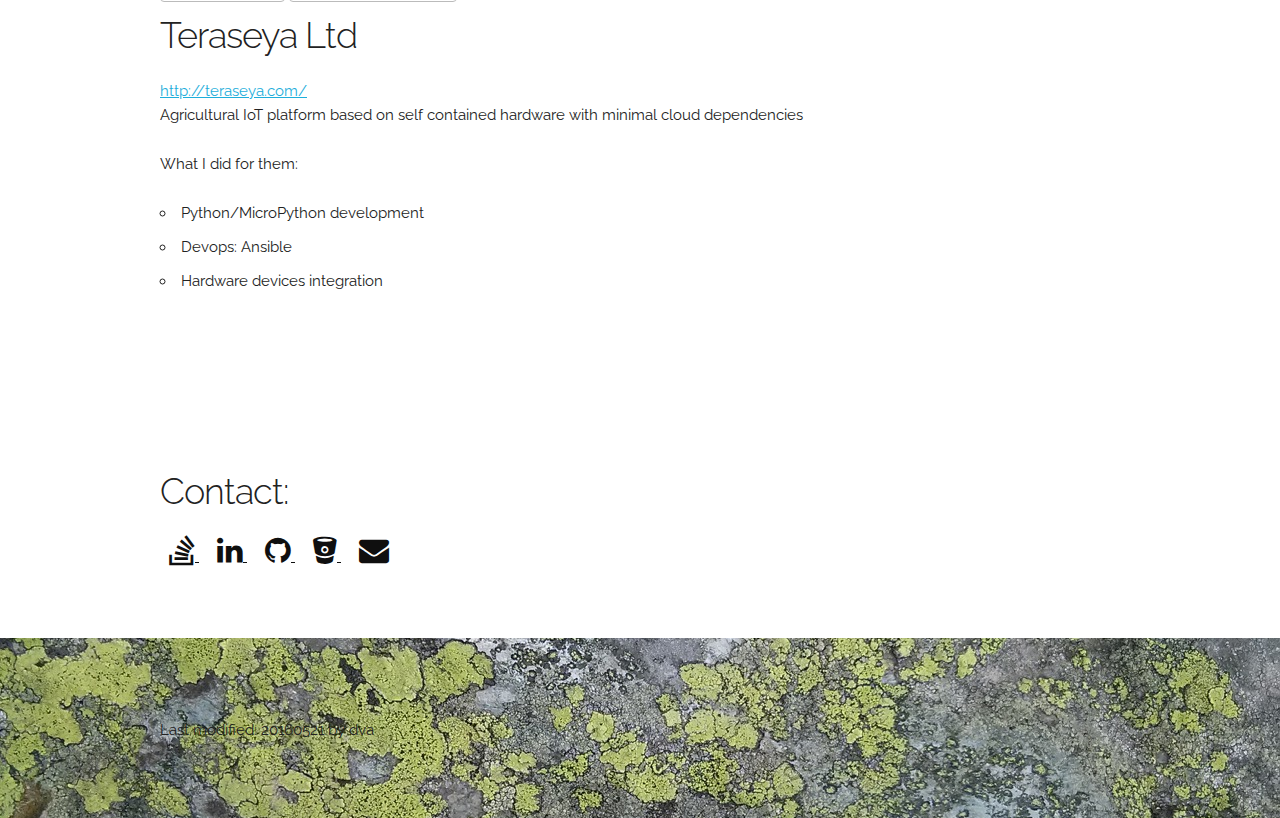
==== commit 04441827: "Update index.html" ====
--- a/index.html
+++ b/index.html
@@ -89,7 +89,7 @@
                 <h3>Vanity:</h3>
             </div>
             <div class="row" id="vanity">
-                <button data-href="https://www.canon-europe.com/software/oce-arizona-xpert/"Arizona XPert (2019)</button>
+                <button data-href="https://www.canon-europe.com/software/oce-arizona-xpert/">Arizona XPert (2019)</button>
                 <button data-href="https://www.canon-europe.com/business-printers-and-faxes/oce-touchstone/">Oce Touchstone (2018)</button>
                 <button data-href="https://play.google.com/store/apps/details?id=com.ocesoftware.publishermobile">Oce Publisher Mobile (2013)</button>
                 <button data-href="https://networks.nokia.com/es/node/1156">Alcatel/Nokia 5900 SRP (2010)</button>
@@ -177,7 +177,7 @@
             
             $("#vanity button").click(function() { 
                 console.log(this.id); 
-                location.replace($(this).data("href")); 
+                location.replhref = $(this).data("href"); 
             });
         });
     </script>
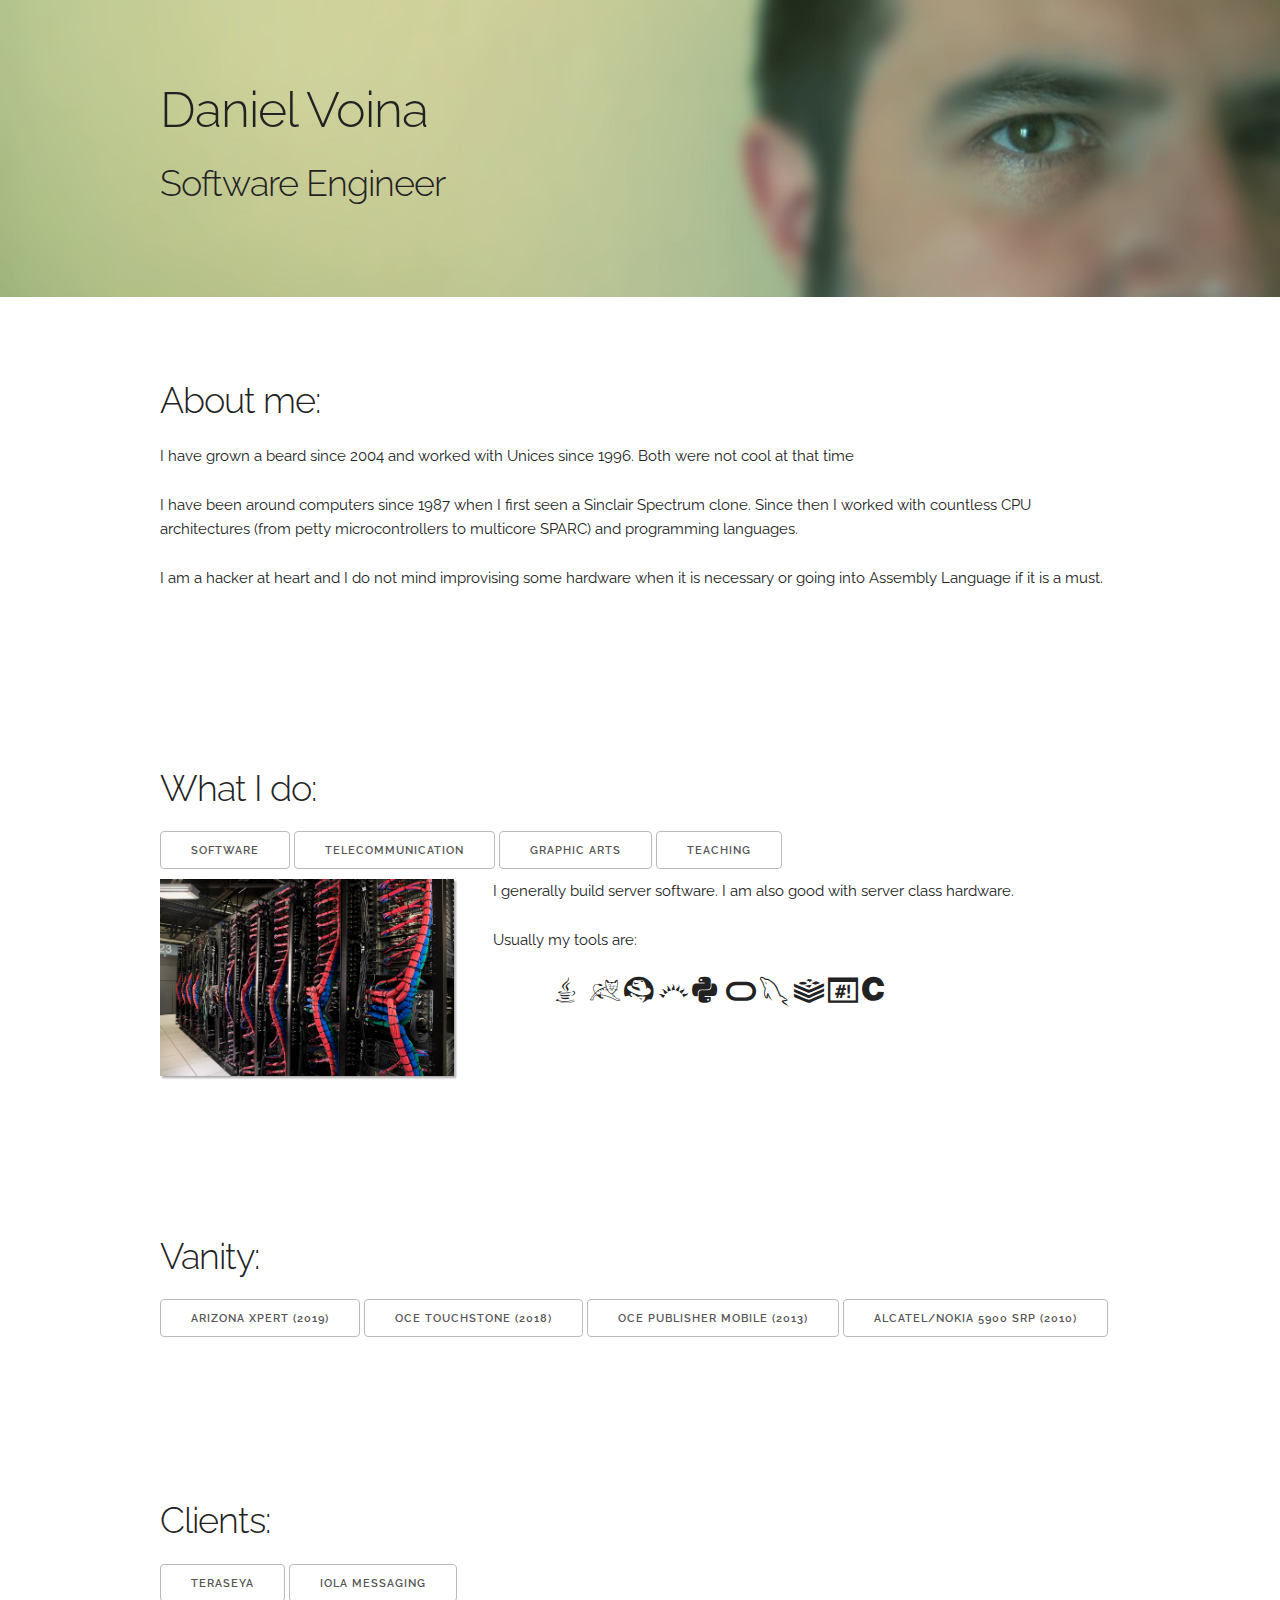
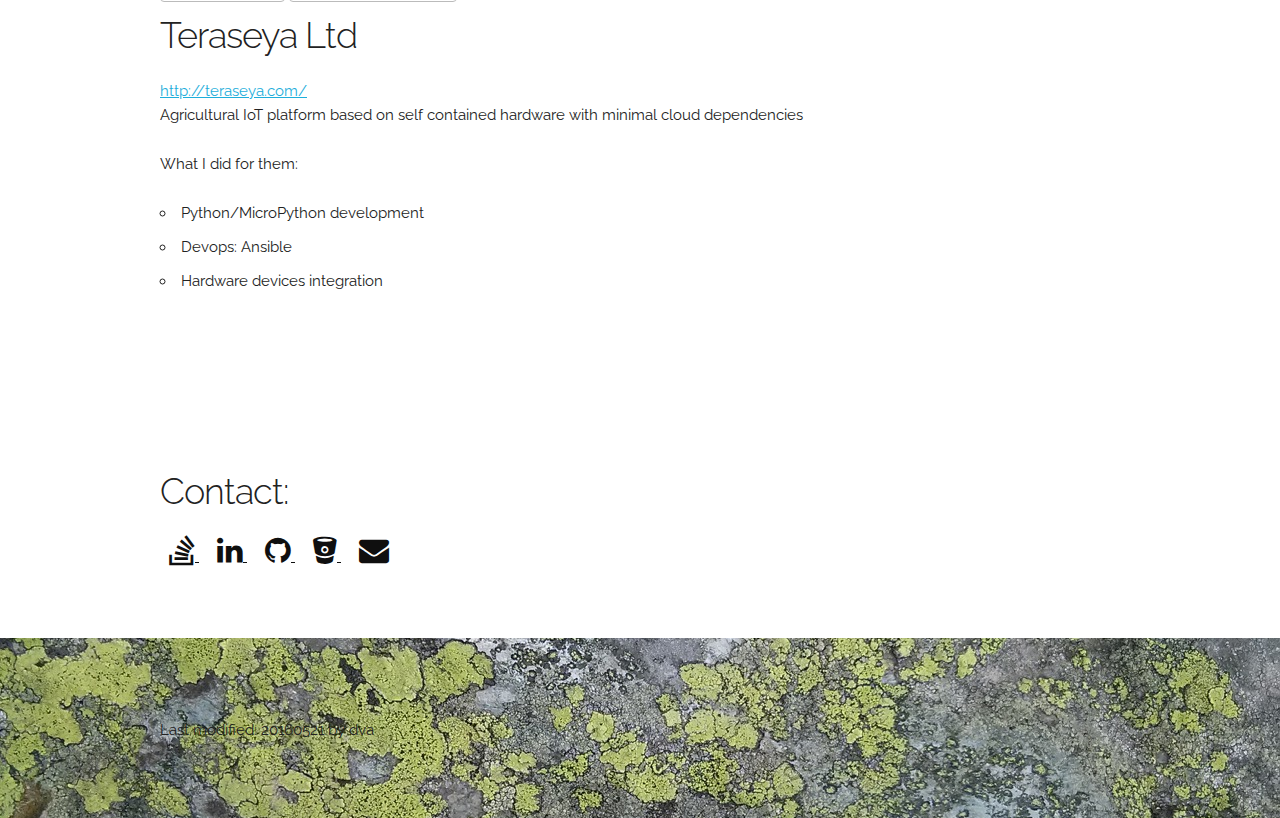
==== commit c74d5e93: "Update index.html" ====
--- a/index.html
+++ b/index.html
@@ -177,7 +177,7 @@
             
             $("#vanity button").click(function() { 
                 console.log(this.id); 
-                location.replhref = $(this).data("href"); 
+                location.assign($(this).data("href")); 
             });
         });
     </script>
--- a/css/style.css
+++ b/css/style.css
@@ -10,8 +10,7 @@
   padding: 8rem 0 7rem;
 }
 
-.section:hover {
-    transform: scale(1.05, 1.05);
+button:hover {
     filter: brightness(90%); 
 }
 
